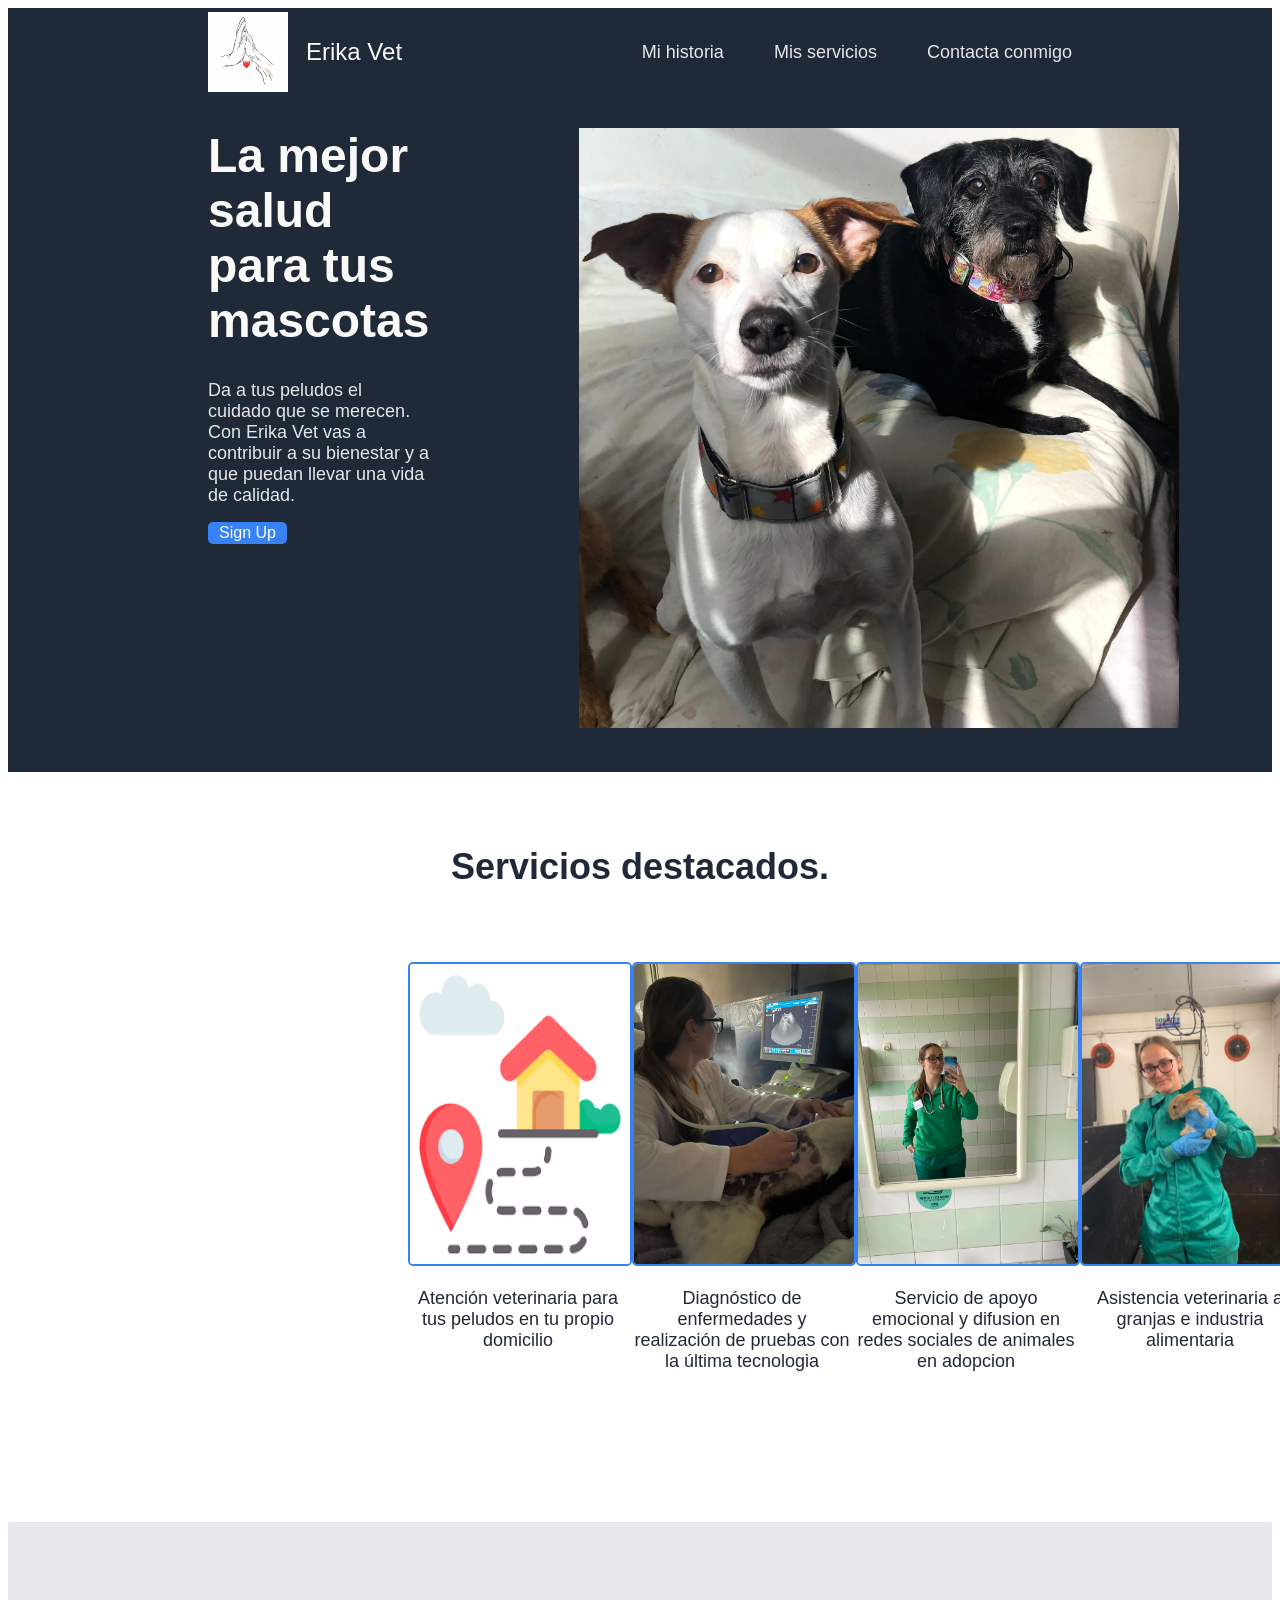
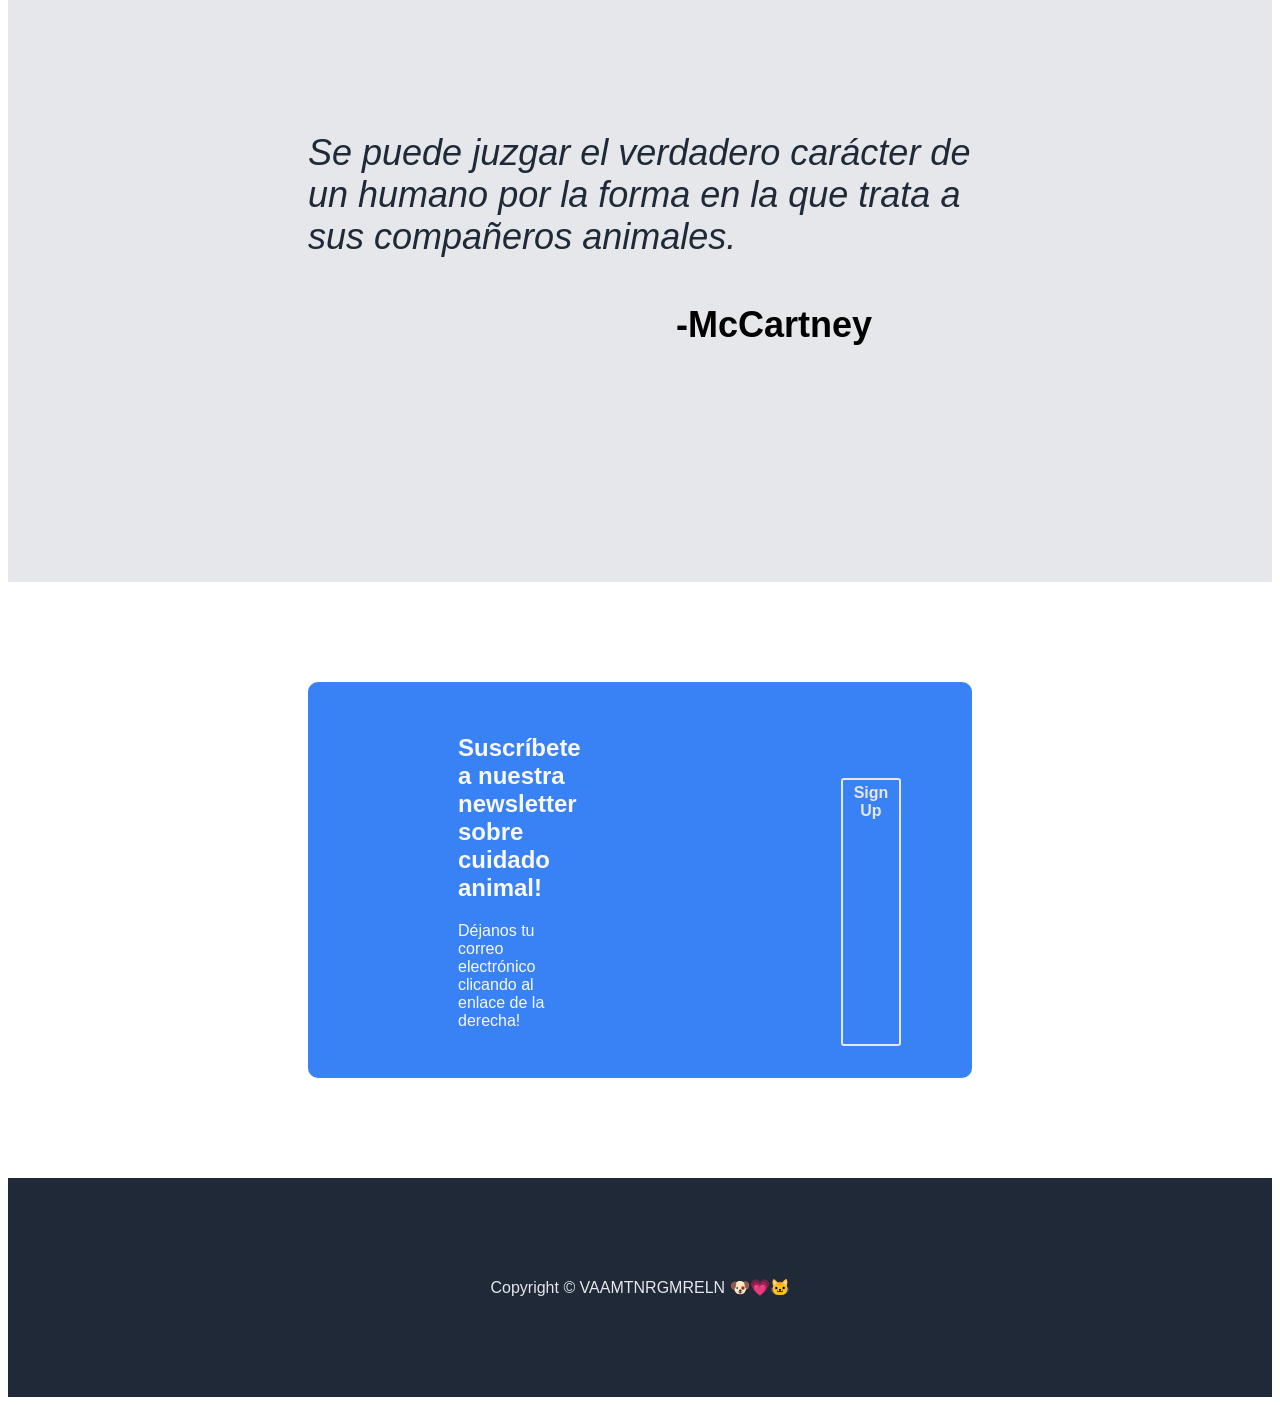
==== index.html @ 7cde14f3 "reupload" ====
<!DOCTYPE html>
<html lang='en'>
  <head>
    <meta charset='UTF-8'/>
    <title>Erika Vet</title>
    <link rel="stylesheet" href="style.css">
  </head>
  <body>
    <header>
      <ul>
        <li class="push-left">
          <div><img class="logo" src="images/logo.jpeg" alt=""></div>
          <div class="logo-text">Erika Vet</div>
        </li>
        <li><a href="#">Mi historia</a></li>
        <li><a href="#">Mis servicios</a></li>
        <li><a href="#">Contacta conmigo</a></li>
      </ul>
    </header>
    <main>
      <div class="awesome">
        <div class="awesome-1">
          <h1>La mejor salud para tus mascotas</h1>
          <p>Da a tus peludos el cuidado que se merecen. Con Erika Vet vas a contribuir a su bienestar y a que puedan llevar una vida de calidad.</p>
          <a href="#">Sign Up</a>
        </div>
        <div>
          <img class="valenamelia" src="images/valenamelia.jpeg" alt="">
        </div>
      </div>
      <div class="random">
        <h1>Servicios destacados.</h1>
        <ul>
          <li>
            <img class="one" src="images/domicilio.png" alt="">
            <p>Atención veterinaria para tus peludos en tu propio domicilio</p>
          </li>
          <li>
            <img class="two" src="images/eco.jpeg" alt="">
            <p>Diagnóstico de enfermedades y realización de pruebas con la última tecnologia</p>
          </li>
          <li>
            <img class="three" src="images/vet.jpeg" alt="">
            <p>Servicio de apoyo emocional y difusion en redes sociales de animales en adopcion</p>
          </li>
          <li>
            <img class="four" src="images/exotic.png" alt="">
            <p>Asistencia veterinaria a granjas e industria alimentaria</p>
          </li>
        </ul>
      </div>
      <div class="quote">
        <div class="quote-1">
          Se puede juzgar el verdadero carácter de un humano por la forma en la que trata a sus compañeros animales.
        </div>
        <p class="name"> -McCartney</p>
      </div>
      
        <div class="bottom-container">
          <div>
            <h2>
              Suscríbete a nuestra newsletter sobre cuidado animal!
            </h2>
            <p>
              Déjanos tu correo electrónico clicando al enlace de la derecha!
            </p>
          </div>
          <a class="sign-up" href="#">Sign Up</a>
        </div>
      
    </main>
    <footer>
        Copyright © VAAMTNRGMRELN 🐶💗🐱
    </footer>
  </body>
</html>
---- style.css ----
* {
    font-family: 'Roboto', sans-serif;
}

header ul{
    list-style: none;
    margin: 0;
    padding: 0;
    display: flex;
    gap: 50px;
    align-items: center;
    padding-right: 200px;
    background-color: #1F2937;
    
    
    
}

header ul li a {
    color: #E5E7EB; /* Color blanco */
    text-decoration: none; /* Elimina subrayado */
    font-size: 18px;
}




.push-left {
    margin-right: auto;
    margin-left: 200px;
    align-items: center;
    display: flex;
    
    
}


.logo {
    width: 80px;
    height: 80px; /* Controla el tamaño de la imagen */
    object-fit: cover;
    padding-top: 4px;
    
}

.logo-text {
    text-align: center;
    font-family: 'Roboto', sans-serif;
    color: #F9FAF8;
    font-size: 24px;
    margin-left: 18px;

}

.awesome {
    display: flex;
    background-color: #1F2937;
    padding-left: 200px;
}

.awesome .awesome-1 h1 {
    font-weight: 900;
    color: #F9FAF8;
    font-size: 48px;
    
}

.awesome-1 p{
    font-size: 18px;
    color: #E5E7EB;
}

.awesome-1 a{
    text-decoration: none;
    background-color: #3882F6;
    color: white;
    border-radius: 5px;
    padding: 1% 5%;

}
.valenamelia {
    width: 600px;
    height: 600px; /* Controla el tamaño de la imagen */
    object-fit: cover;
    padding-top: 32.16px;
    padding-right: 300px;
    padding-left: 150px;
    padding-bottom: 40px;
}

.random h1{
    text-align: center;
    font-size: 36px;
    color: #1F2937;
    font-weight: 900;
    padding: 50px 0;
}

.random ul{
    display: flex;
    justify-content: space-between;
    list-style: none;
    padding: 0 400px;
    
}

.one {
    height: 300px;
    width: 220px;
    border-color: #3882F6;
    border-radius: 5px;
    border-width: 2px;
    border-style: solid;
}
.two {
    height: 300px;
    width: 220px;
    border-color: #3882F6;
    border-radius: 5px;
    border-width: 2px;
    border-style: solid;
}
.three {
    height: 300px;
    width: 220px;
    border-color: #3882F6;
    border-radius: 5px;
    border-width: 2px;
    border-style: solid; 
}
.four {
    height: 300px;
    width: 220px;
    border-color: #3882F6;
    border-radius: 5px;
    border-width: 2px;
    border-style: solid; 
}
.random ul li p{
    font-size: 18px;
    color: #1F2937;
    text-align: center;
    height: 200px;
    width: 220px;
}  

.quote {
    background-color: #E5E7EB;
    display: flex;
    flex-direction: column;
    padding: 200px 0;

}
.quote-1 {
    font-size: 36px;
    font-style: italic; /* Estilo inclinado */
    padding: 10px 300px;
    color: #1F2937;
    text-align: start;
    font-weight: 300;
    font-family: "roboto", sans-serif;
    
}

.name{
    text-align: end;
    padding-right: 400px;
    font-weight: 700;
    font-size: 36px;
}

.bottom-container {
    margin: 100px 300px;
    display: flex;
    background-color: #3882F6;
    padding: 32px 150px;
    color: #F9FAF8;
    border-radius: 10px;
}

.sign-up {
    color: #E5E7EB; /* Color blanco */
    text-decoration: none;
    margin-top: 64px;
    margin-left: 260px;
    border: solid;
    border-color: #E5E7EB;
    border-radius: 3px;
    border-width: 2px;
    text-align: center;
    padding: 1% 3%;
    font-weight: 700;

}

footer {
    background-color: #1F2937;
    color: #E5E7EB;
    text-align: center;
    padding: 100px 0;
}
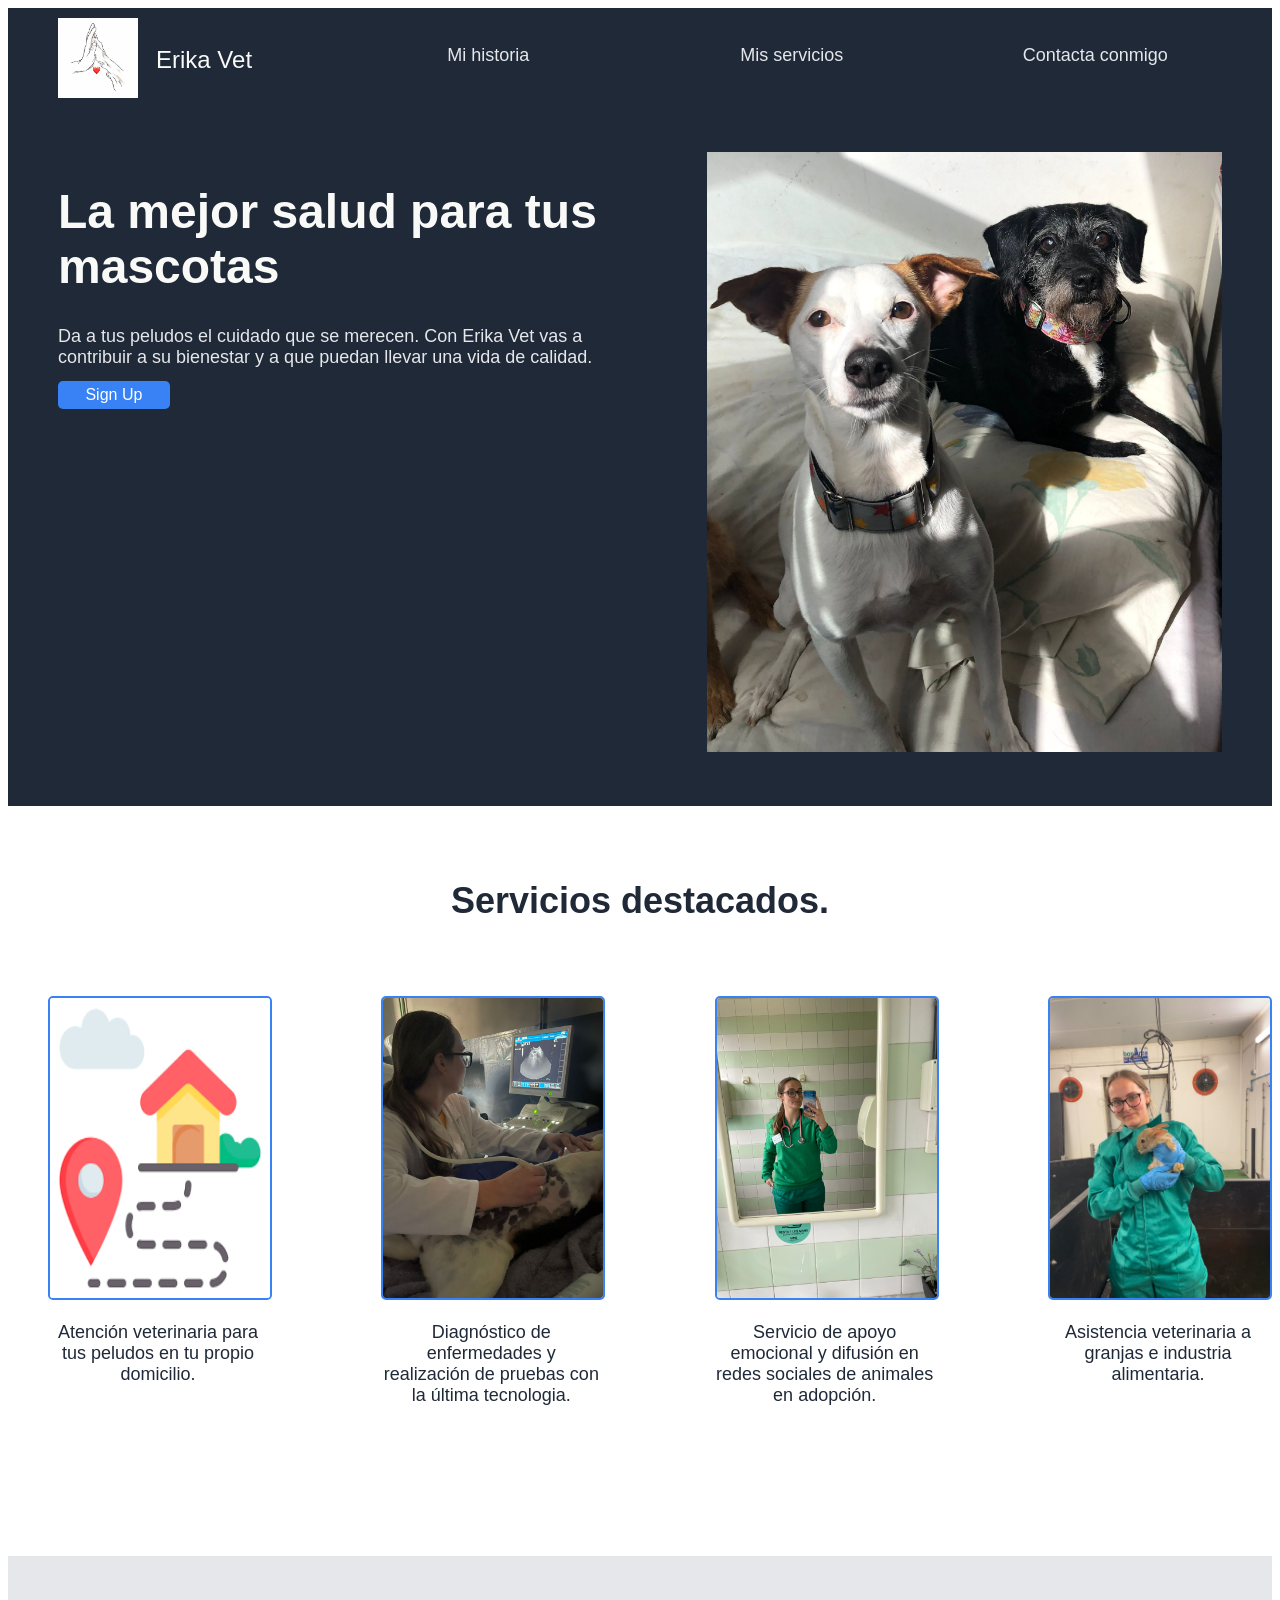
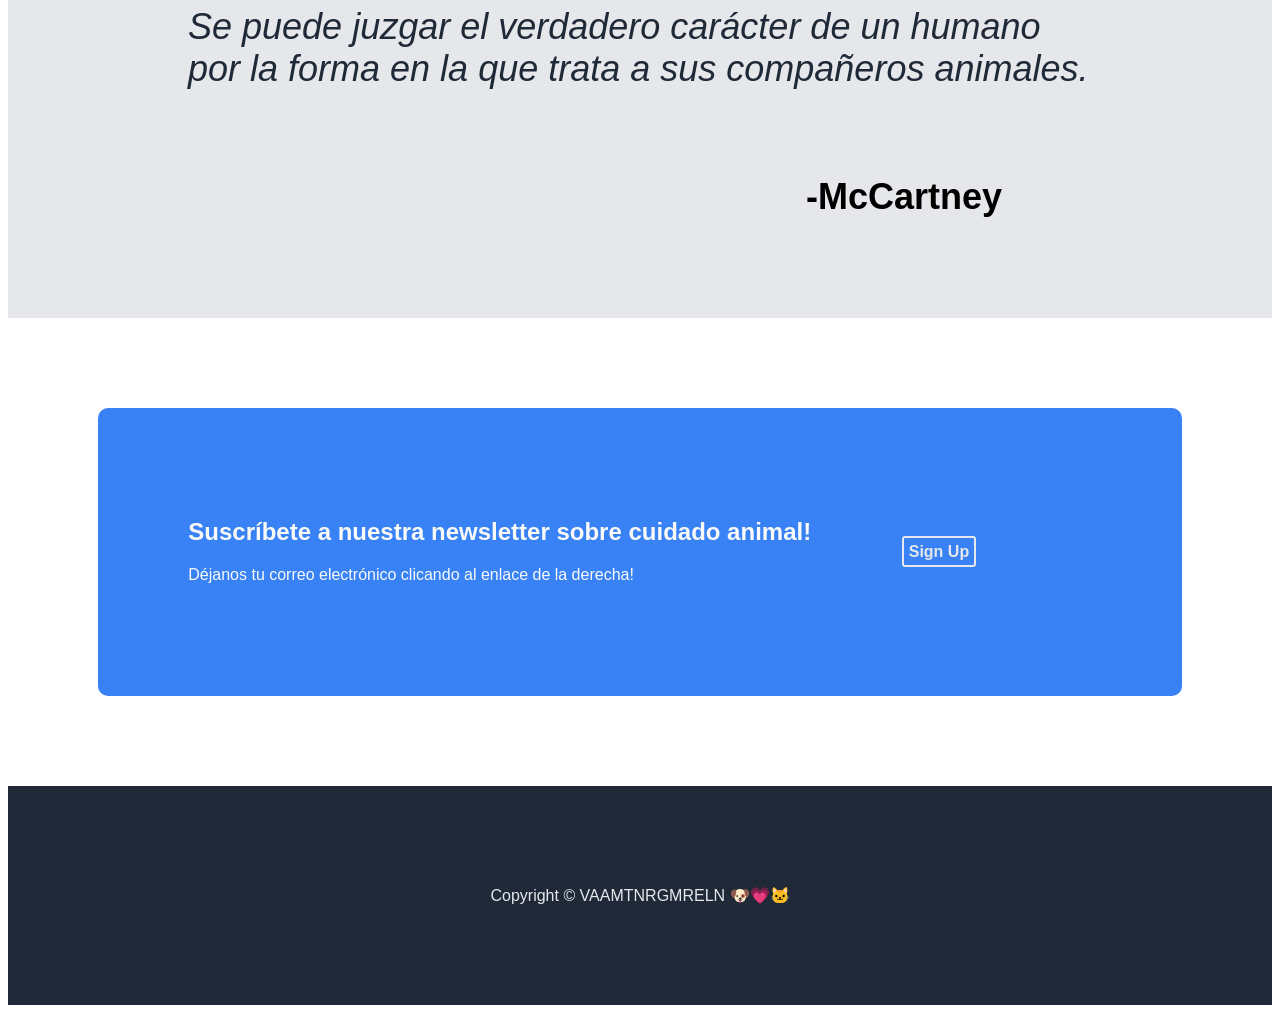
==== commit 715d2545: "first commit" ====
--- a/index.html
+++ b/index.html
@@ -24,7 +24,7 @@
           <p>Da a tus peludos el cuidado que se merecen. Con Erika Vet vas a contribuir a su bienestar y a que puedan llevar una vida de calidad.</p>
           <a href="#">Sign Up</a>
         </div>
-        <div>
+        <div class="valenamelia-div">
           <img class="valenamelia" src="images/valenamelia.jpeg" alt="">
         </div>
       </div>
@@ -33,19 +33,19 @@
         <ul>
           <li>
             <img class="one" src="images/domicilio.png" alt="">
-            <p>Atención veterinaria para tus peludos en tu propio domicilio</p>
+            <p>Atención veterinaria para tus peludos en tu propio domicilio.</p>
           </li>
           <li>
             <img class="two" src="images/eco.jpeg" alt="">
-            <p>Diagnóstico de enfermedades y realización de pruebas con la última tecnologia</p>
+            <p>Diagnóstico de enfermedades y realización de pruebas con la última tecnologia.</p>
           </li>
           <li>
             <img class="three" src="images/vet.jpeg" alt="">
-            <p>Servicio de apoyo emocional y difusion en redes sociales de animales en adopcion</p>
+            <p>Servicio de apoyo emocional y difusión en redes sociales de animales en adopción.</p>
           </li>
           <li>
             <img class="four" src="images/exotic.png" alt="">
-            <p>Asistencia veterinaria a granjas e industria alimentaria</p>
+            <p>Asistencia veterinaria a granjas e industria alimentaria.</p>
           </li>
         </ul>
       </div>
@@ -65,7 +65,9 @@
               Déjanos tu correo electrónico clicando al enlace de la derecha!
             </p>
           </div>
-          <a class="sign-up" href="#">Sign Up</a>
+          <div class="sign-up-div">
+            <a class="sign-up" href="#">Sign Up</a>
+          </div>
         </div>
       
     </main>
--- a/style.css
+++ b/style.css
@@ -5,13 +5,12 @@
 header ul{
     list-style: none;
     margin: 0;
-    padding: 0;
+    padding: 0 50px;
     display: flex;
     gap: 50px;
     align-items: center;
-    padding-right: 200px;
-    background-color: #1F2937;
-    
+    background-color: #1F2937;
+    justify-content: space-between;
     
     
 }
@@ -26,12 +25,10 @@
 
 
 .push-left {
+    align-items: center;
+    display: flex;
     margin-right: auto;
-    margin-left: 200px;
-    align-items: center;
-    display: flex;
-    
-    
+    margin-top: 10px;
 }
 
 
@@ -39,7 +36,6 @@
     width: 80px;
     height: 80px; /* Controla el tamaño de la imagen */
     object-fit: cover;
-    padding-top: 4px;
     
 }
 
@@ -54,8 +50,9 @@
 
 .awesome {
     display: flex;
-    background-color: #1F2937;
-    padding-left: 200px;
+    flex-direction: row;
+    justify-content: space-around;
+    background-color: #1F2937;
 }
 
 .awesome .awesome-1 h1 {
@@ -63,6 +60,11 @@
     color: #F9FAF8;
     font-size: 48px;
     
+}
+
+.awesome-1{
+    margin-bottom: 50px;
+    margin: 50px;
 }
 
 .awesome-1 p{
@@ -76,16 +78,16 @@
     color: white;
     border-radius: 5px;
     padding: 1% 5%;
-
-}
+    
+
+}
+
 .valenamelia {
-    width: 600px;
-    height: 600px; /* Controla el tamaño de la imagen */
-    object-fit: cover;
-    padding-top: 32.16px;
-    padding-right: 300px;
-    padding-left: 150px;
-    padding-bottom: 40px;
+    height: 600px;
+    width: auto;
+    margin: 50px 50px;
+    
+    
 }
 
 .random h1{
@@ -100,11 +102,11 @@
     display: flex;
     justify-content: space-between;
     list-style: none;
-    padding: 0 400px;
-    
-}
-
-.one {
+    flex-wrap: wrap;
+    
+}
+
+.one, .two, .three, .four {
     height: 300px;
     width: 220px;
     border-color: #3882F6;
@@ -112,30 +114,7 @@
     border-width: 2px;
     border-style: solid;
 }
-.two {
-    height: 300px;
-    width: 220px;
-    border-color: #3882F6;
-    border-radius: 5px;
-    border-width: 2px;
-    border-style: solid;
-}
-.three {
-    height: 300px;
-    width: 220px;
-    border-color: #3882F6;
-    border-radius: 5px;
-    border-width: 2px;
-    border-style: solid; 
-}
-.four {
-    height: 300px;
-    width: 220px;
-    border-color: #3882F6;
-    border-radius: 5px;
-    border-width: 2px;
-    border-style: solid; 
-}
+
 .random ul li p{
     font-size: 18px;
     color: #1F2937;
@@ -148,13 +127,12 @@
     background-color: #E5E7EB;
     display: flex;
     flex-direction: column;
-    padding: 200px 0;
 
 }
 .quote-1 {
     font-size: 36px;
     font-style: italic; /* Estilo inclinado */
-    padding: 10px 300px;
+    padding: 50px 20vh;
     color: #1F2937;
     text-align: start;
     font-weight: 300;
@@ -164,33 +142,39 @@
 
 .name{
     text-align: end;
-    padding-right: 400px;
+    padding-right: 30vh;
     font-weight: 700;
     font-size: 36px;
+    margin-bottom: 100px;
 }
 
 .bottom-container {
-    margin: 100px 300px;
-    display: flex;
+
+    display: flex;
+    justify-content: space-around;
     background-color: #3882F6;
-    padding: 32px 150px;
     color: #F9FAF8;
     border-radius: 10px;
+    margin: 10vh;
+    padding: 10vh;
 }
 
 .sign-up {
     color: #E5E7EB; /* Color blanco */
     text-decoration: none;
-    margin-top: 64px;
-    margin-left: 260px;
     border: solid;
     border-color: #E5E7EB;
     border-radius: 3px;
     border-width: 2px;
     text-align: center;
-    padding: 1% 3%;
     font-weight: 700;
-
+    padding: 5px;
+
+}
+
+.sign-up-div {
+    min-width: 100px;
+    margin: 5vh 10vh
 }
 
 footer {
@@ -199,3 +183,53 @@
     text-align: center;
     padding: 100px 0;
 }
+
+
+@media (max-width: 768px){
+
+.awesome {
+    display: flex;
+    flex-direction: column;
+    justify-content: space-around;
+    background-color: #1F2937;
+}
+.valenamelia {
+        height: 400px;
+        width: auto;
+        margin: 50px 50px;
+}
+
+
+
+.sign-up-div {
+    min-width: 100px;
+    margin: 5vh 50px;
+}
+
+header ul{
+    list-style: none;
+    margin: 0;
+    padding: 0 50px;
+    display: flex;
+    flex-direction: column;
+    gap: 50px;
+    align-items: center;
+    background-color: #1F2937;
+    justify-content: space-between;
+}
+
+.push-left {
+    align-items: center;
+    display: flex;
+    justify-content: center;
+    margin-right: auto;
+    margin-top: 10px;
+}
+}
+header ul li {
+    width: 100%;  /* Asegura que los elementos li ocupen el ancho completo en móviles */
+    text-align: center;  /* Centra el texto dentro de los elementos li */
+}
+
+
+  
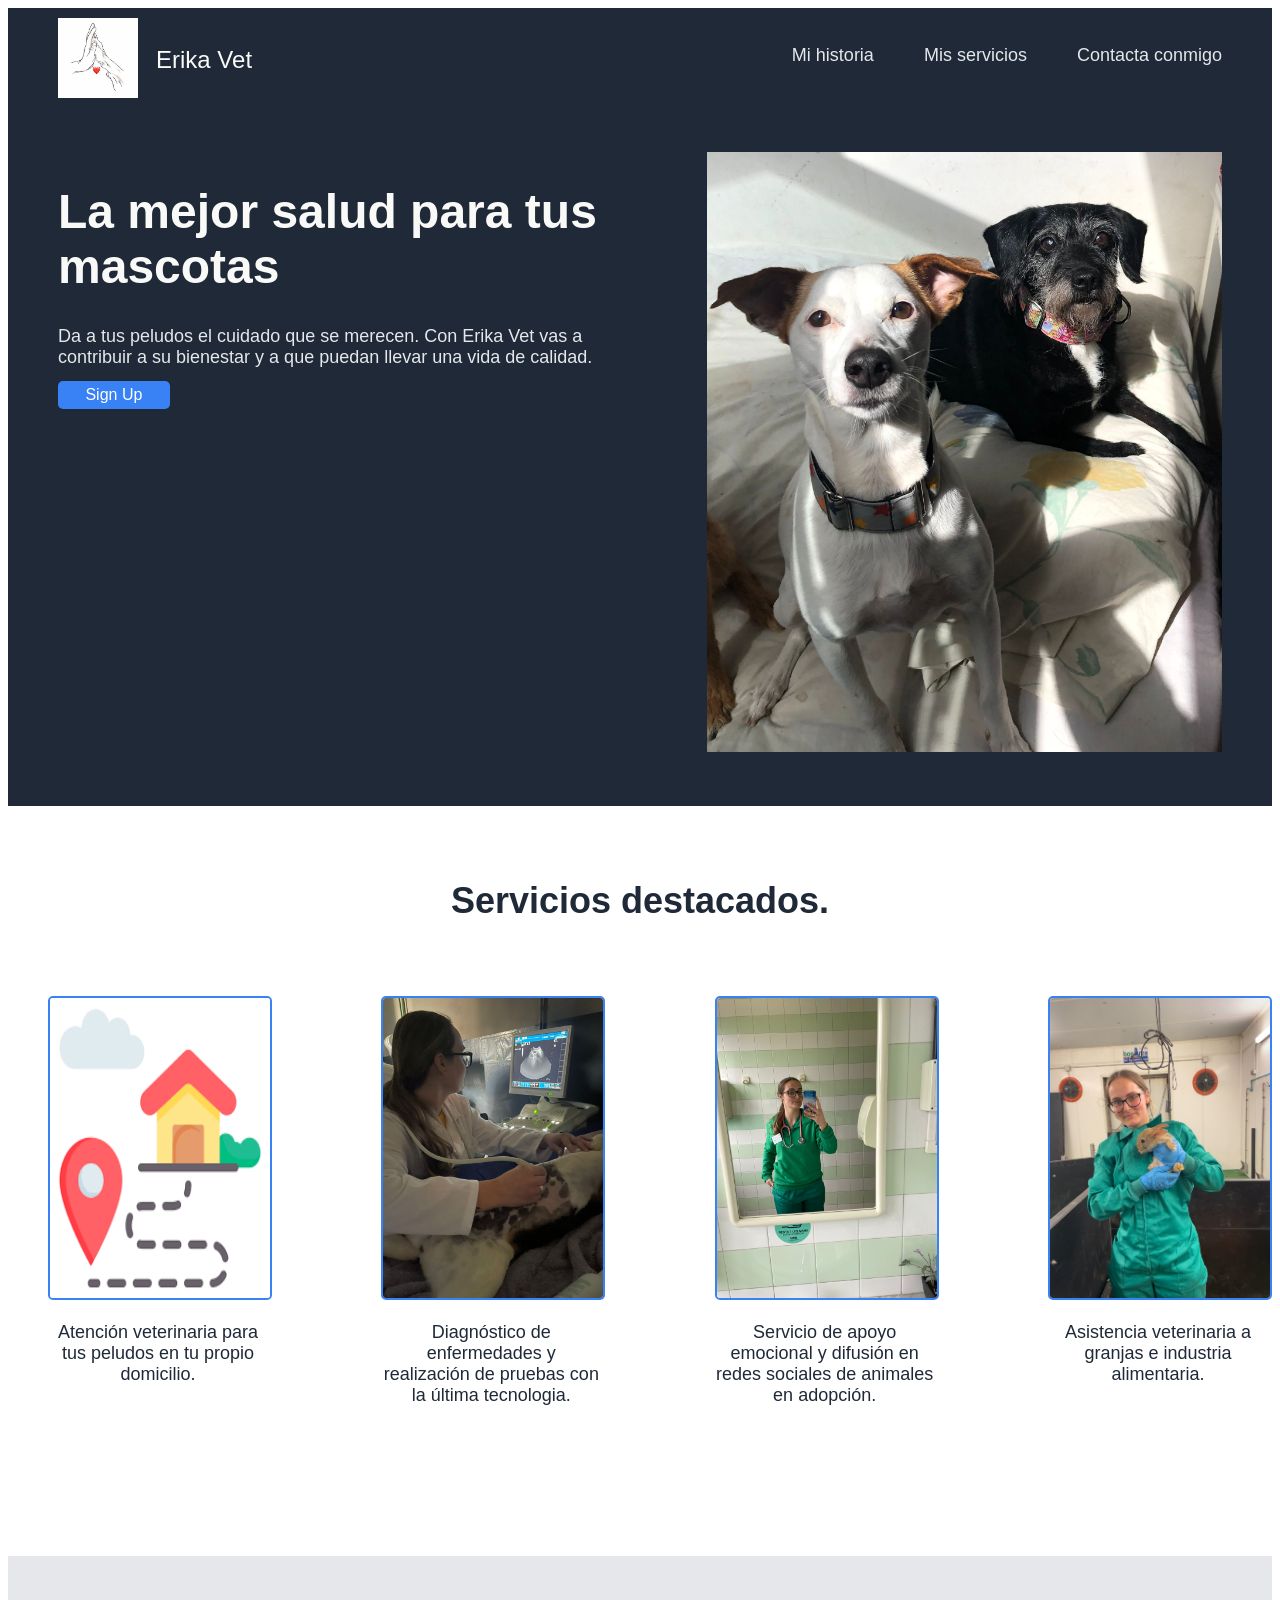
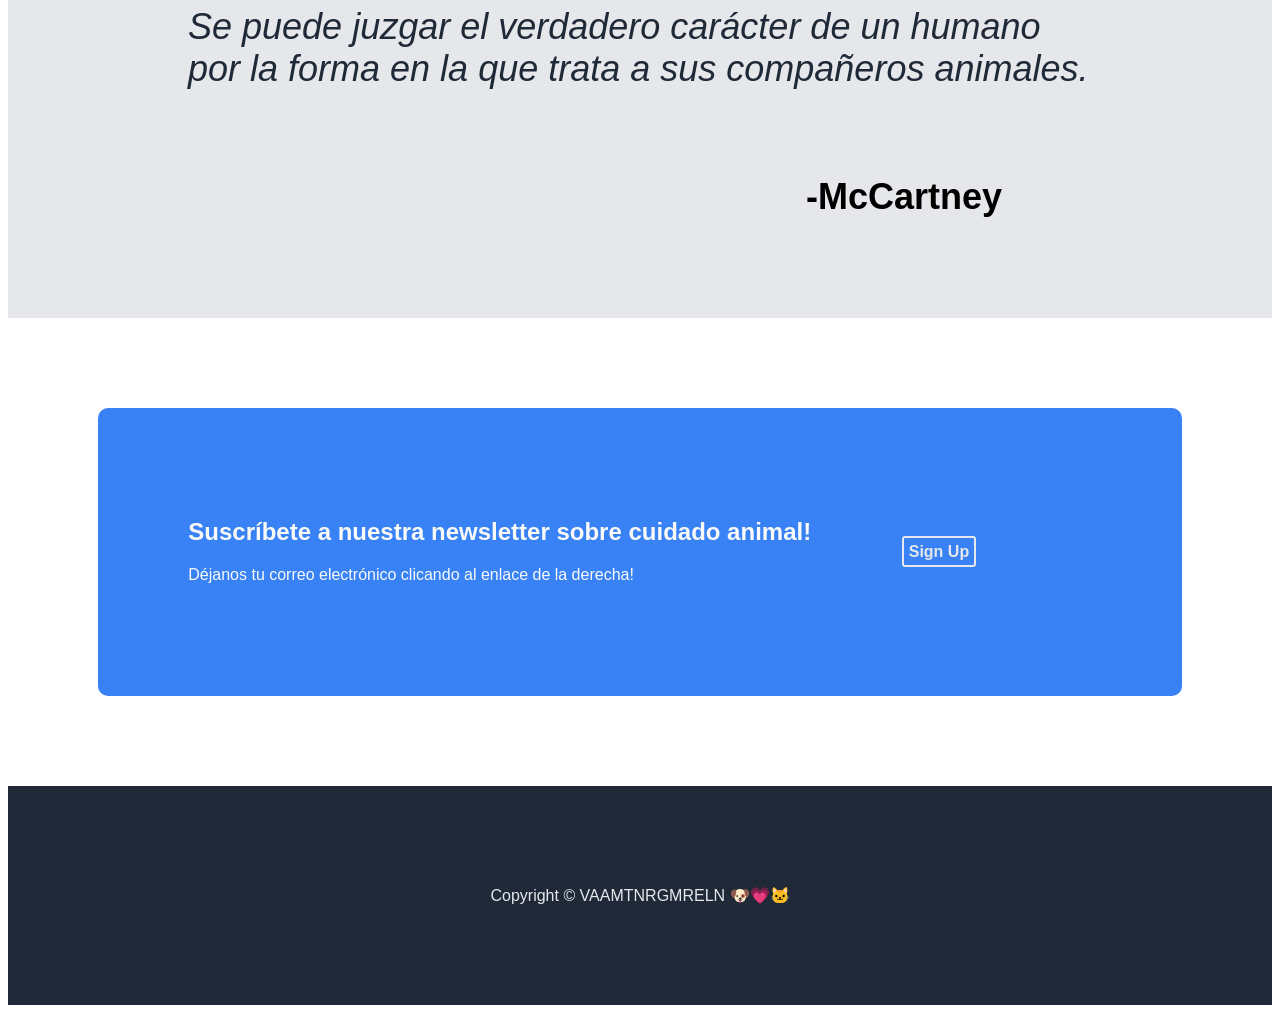
==== commit 6c5cc291: "Responsiveness in all devices" ====
--- a/index.html
+++ b/index.html
@@ -1,7 +1,7 @@
 <!DOCTYPE html>
 <html lang='en'>
   <head>
-    <meta charset='UTF-8'/>
+    <meta charset='UTF-8' name="viewport" content="width=device-width, initial-scale=1"/>
     <title>Erika Vet</title>
     <link rel="stylesheet" href="style.css">
   </head>
--- a/style.css
+++ b/style.css
@@ -225,11 +225,58 @@
     margin-right: auto;
     margin-top: 10px;
 }
-}
+
 header ul li {
     width: 100%;  /* Asegura que los elementos li ocupen el ancho completo en móviles */
     text-align: center;  /* Centra el texto dentro de los elementos li */
 }
-
-
-  +}
+@media (min-width: 769px) and (max-width: 1024px){
+    .valenamelia {
+        height: 50vw;
+        width: auto;
+        margin: 50px 50px;
+}
+}
+
+@media (max-width: 576px) { 
+    /* Para teléfonos más grandes (iPhone 12, Galaxy S21, etc.) */
+    .valenamelia {
+        height: 80vw;
+        width: auto;
+        margin: 50px 50px;
+  }
+  .sign-up-div {
+    min-width: 100px;
+    margin: 5vw 10vw;
+}
+.quote-1 {
+    font-size: 36px;
+    font-style: italic; /* Estilo inclinado */
+    padding: 50px 20vw;
+    color: #1F2937;
+    text-align: start;
+    font-weight: 300;
+    font-family: "roboto", sans-serif;
+    
+}
+
+.name{
+    text-align: end;
+    padding-right: 10vw;
+    font-weight: 700;
+    font-size: 36px;
+    margin-bottom: 100px;
+}
+
+.bottom-container {
+
+    display: flex;
+    justify-content: space-around;
+    background-color: #3882F6;
+    color: #F9FAF8;
+    border-radius: 10px;
+    margin: 10vw;
+    padding: 10vw;
+}
+}
